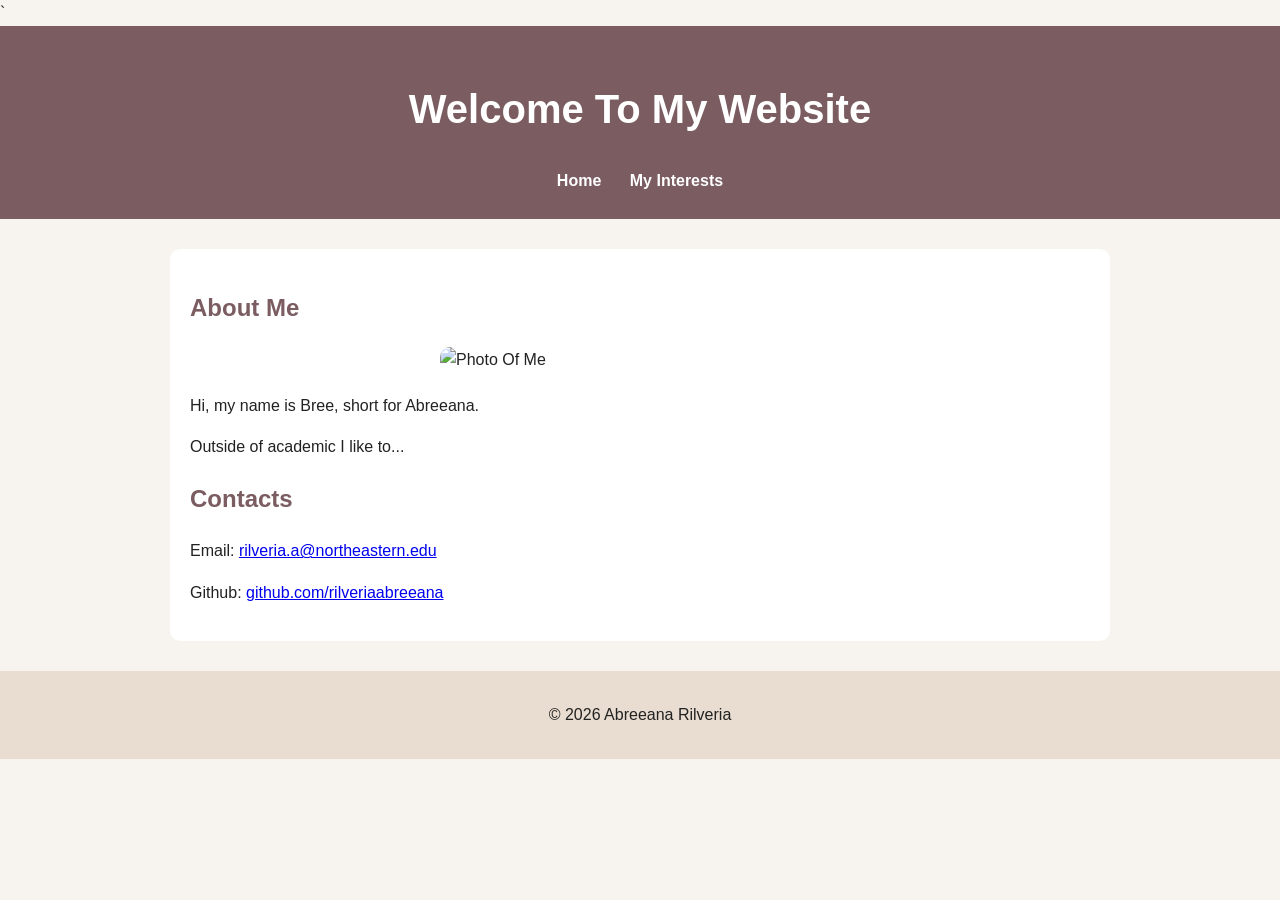
==== index.html @ 524cd32c "add website files" ====
<!DOCTYPE html>
<html lang = "en">`
    <head>
        <meta charset="UTF-8">
        <meta name = "viewport" content = "width=device-width, initial-scale= 1.0">
        <title>About Me | Bree </title>
        <link rel="stylesheet" href = "style.css">
    </head>
    <body>
        <header>
            <h1>Welcome To My Website</h1>
            <nav>
                <a href="index.html">Home</a>
                <a href="interests.html">My Interests</a>
            </nav>
        </header>
        <main>
            <section>
                <h2>About Me</h2>
                <img src="images/me.jpg" alt ="Photo Of Me" class="page-image">
                <p>
                    Hi, my name is Bree, short for Abreeana. 
                </p>

                <p>
                    Outside of academic I like to...
                </p>
            </section>

            <section>
                <h2>Contacts</h2>
                <p>Email: <a href= "rilveria.a@northeastern.edu">rilveria.a@northeastern.edu</a></p>
                <p>Github: <a href="https://github.com/rilveriaabreeana" target = "_blank">github.com/rilveriaabreeana</a></p>
            </section>
        </main>
        <footer>
            <p>© 2026 Abreeana Rilveria</p>
        </footer>
    </body>
</html>
---- style.css ----
body {
    font-family: Arial, Helvetics, sans-serif;
    margin: 0;
    background-color: #f7f4ef;
    color: #222;
    line-height: 1.6;
}

header {
    background-color: #7a5c61;
    color: white;
    text-align: center;
    padding: 25px;
}

nav {
    margin-top: 10px;
}

nav a{
    color: white;
    text-decoration: none;
    margin: 0 12px;
    font-weight: bold;
}

nav a:hover {
    text-decoration: underline;
}

main {
    max-width: 900px;
    margin: 30px auto;
    padding: 20px;
    background-color: white;
    border-radius: 10px;
}

h1 {
    font-size: 2.5rem;
}

h2 {
    color: #7a5c61;
    margin-top: 20px;
}

h3 {
    color: #5c4347;
}

.page-image{
    width: 100%;
    max-width: 400px;
    border-radius: 10px;
    display: block;
    margin: 20px auto
}

footer {
    text-align: center;
    padding: 15px;
    background-color: #e8ddd0;
    margin-top: 30px;
}
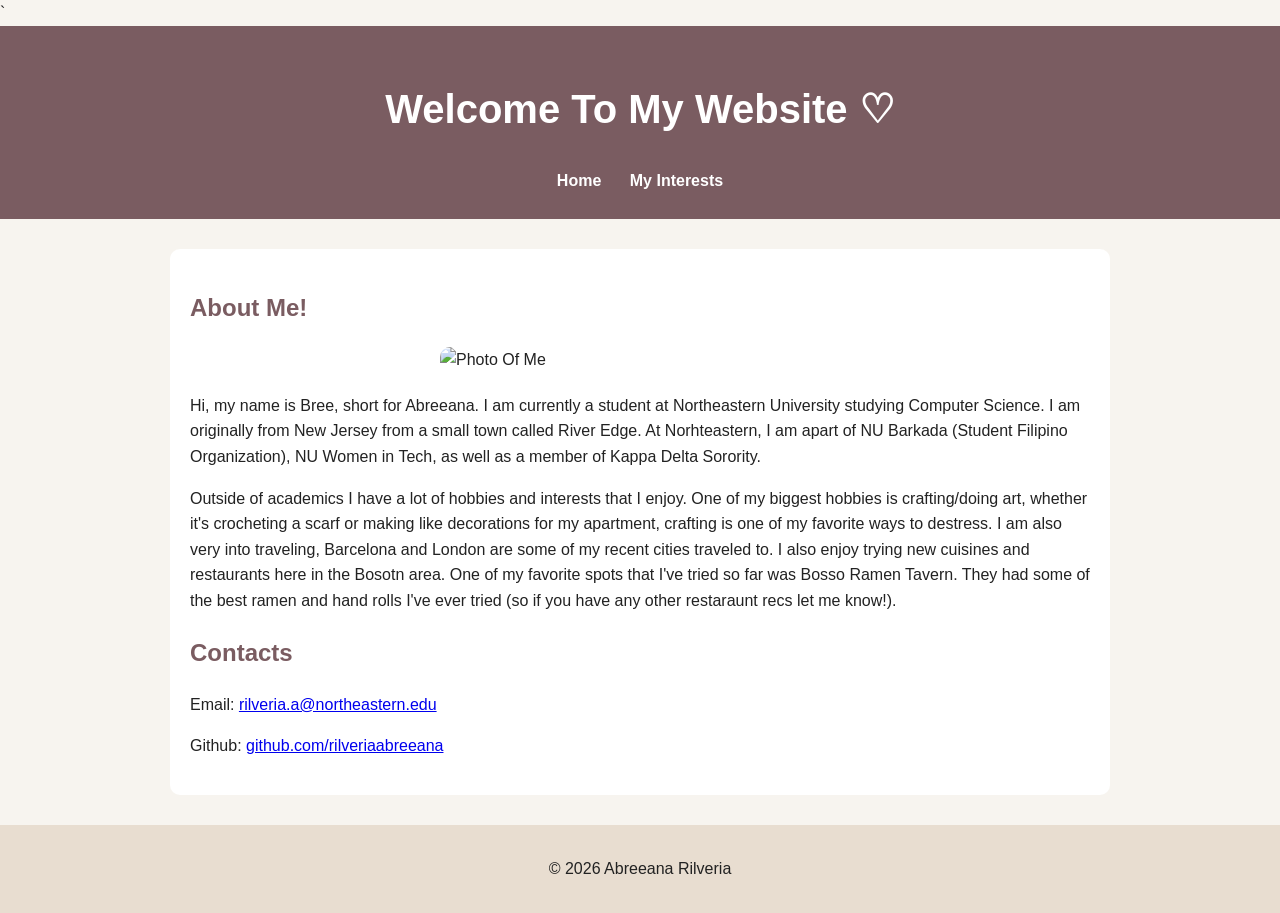
==== commit 198a4f74: "Add initial index.html for personal website" ====
--- a/index.html
+++ b/index.html
@@ -1,40 +1,42 @@
-<!DOCTYPE html>
-<html lang = "en">`
-    <head>
-        <meta charset="UTF-8">
-        <meta name = "viewport" content = "width=device-width, initial-scale= 1.0">
-        <title>About Me | Bree </title>
-        <link rel="stylesheet" href = "style.css">
-    </head>
-    <body>
-        <header>
-            <h1>Welcome To My Website</h1>
-            <nav>
-                <a href="index.html">Home</a>
-                <a href="interests.html">My Interests</a>
-            </nav>
-        </header>
-        <main>
-            <section>
-                <h2>About Me</h2>
-                <img src="images/me.jpg" alt ="Photo Of Me" class="page-image">
-                <p>
-                    Hi, my name is Bree, short for Abreeana. 
-                </p>
-
-                <p>
-                    Outside of academic I like to...
-                </p>
-            </section>
-
-            <section>
-                <h2>Contacts</h2>
-                <p>Email: <a href= "rilveria.a@northeastern.edu">rilveria.a@northeastern.edu</a></p>
-                <p>Github: <a href="https://github.com/rilveriaabreeana" target = "_blank">github.com/rilveriaabreeana</a></p>
-            </section>
-        </main>
-        <footer>
-            <p>© 2026 Abreeana Rilveria</p>
-        </footer>
-    </body>
-</html>+<!DOCTYPE html>
+<html lang = "en">`
+    <head>
+        <meta charset="UTF-8">
+        <meta name = "viewport" content = "width=device-width, initial-scale= 1.0">
+        <title>About Me | Bree </title>
+        <link rel="stylesheet" href = "style.css">
+    </head>
+    <body>
+        <header>
+            <h1>Welcome To My Website ♡</h1>
+            <nav>
+                <a href="index.html">Home</a>
+                <a href="interests.html">My Interests</a>
+            </nav>
+        </header>
+        <main>
+            <section>
+                <h2>About Me!</h2>
+                <img src="images/me.jpeg" alt ="Photo Of Me" class="page-image">
+                <p>
+                    Hi, my name is Bree, short for Abreeana. I am currently a student at Northeastern University studying Computer Science. I am originally from New Jersey from a small town called River Edge. At Norhteastern, I am apart of NU Barkada (Student Filipino Organization), 
+                    NU Women in Tech, as well as a member of Kappa Delta Sorority. 
+                </p>
+
+                <p>
+                    Outside of academics I have a lot of hobbies and interests that I enjoy. One of my biggest hobbies is crafting/doing art, whether it's crocheting a scarf or making like decorations for my apartment, crafting is one of my favorite ways to destress. I am also very into traveling, Barcelona and London are 
+                    some of my recent cities traveled to. I also enjoy trying new cuisines and restaurants here in the Bosotn area. One of my favorite spots that I've tried so far was Bosso Ramen Tavern. They had some of the best ramen and hand rolls I've ever tried (so if you have any other restaraunt recs let me know!).
+                </p>
+            </section>
+
+            <section>
+                <h2>Contacts</h2>
+                <p>Email: <a href= "rilveria.a@northeastern.edu">rilveria.a@northeastern.edu</a></p>
+                <p>Github: <a href="https://github.com/rilveriaabreeana" target = "_blank">github.com/rilveriaabreeana</a></p>
+            </section>
+        </main>
+        <footer>
+            <p>© 2026 Abreeana Rilveria</p>
+        </footer>
+    </body>
+</html>
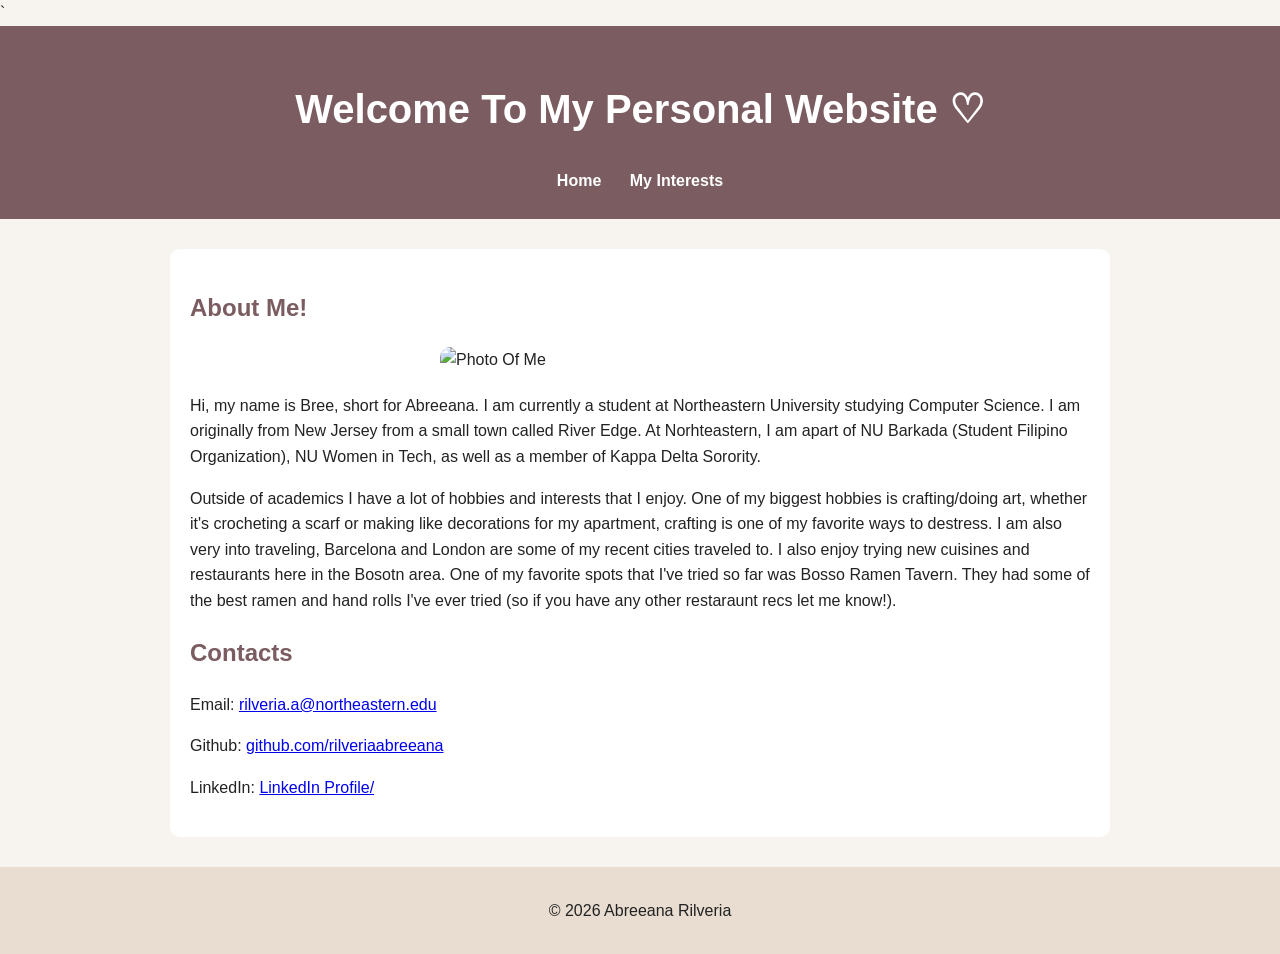
==== commit 34431aa3: "adding changes" ====
--- a/index.html
+++ b/index.html
@@ -8,7 +8,7 @@
     </head>
     <body>
         <header>
-            <h1>Welcome To My Website ♡</h1>
+            <h1>Welcome To My Personal Website ♡</h1>
             <nav>
                 <a href="index.html">Home</a>
                 <a href="interests.html">My Interests</a>
@@ -33,10 +33,11 @@
                 <h2>Contacts</h2>
                 <p>Email: <a href= "rilveria.a@northeastern.edu">rilveria.a@northeastern.edu</a></p>
                 <p>Github: <a href="https://github.com/rilveriaabreeana" target = "_blank">github.com/rilveriaabreeana</a></p>
+                <p>LinkedIn: <a href = "https://www.linkedin.com/in/abreeana-rilveria/" target = "_blank">LinkedIn Profile/</a></p>
             </section>
         </main>
         <footer>
             <p>© 2026 Abreeana Rilveria</p>
         </footer>
     </body>
-</html>
+</html>
